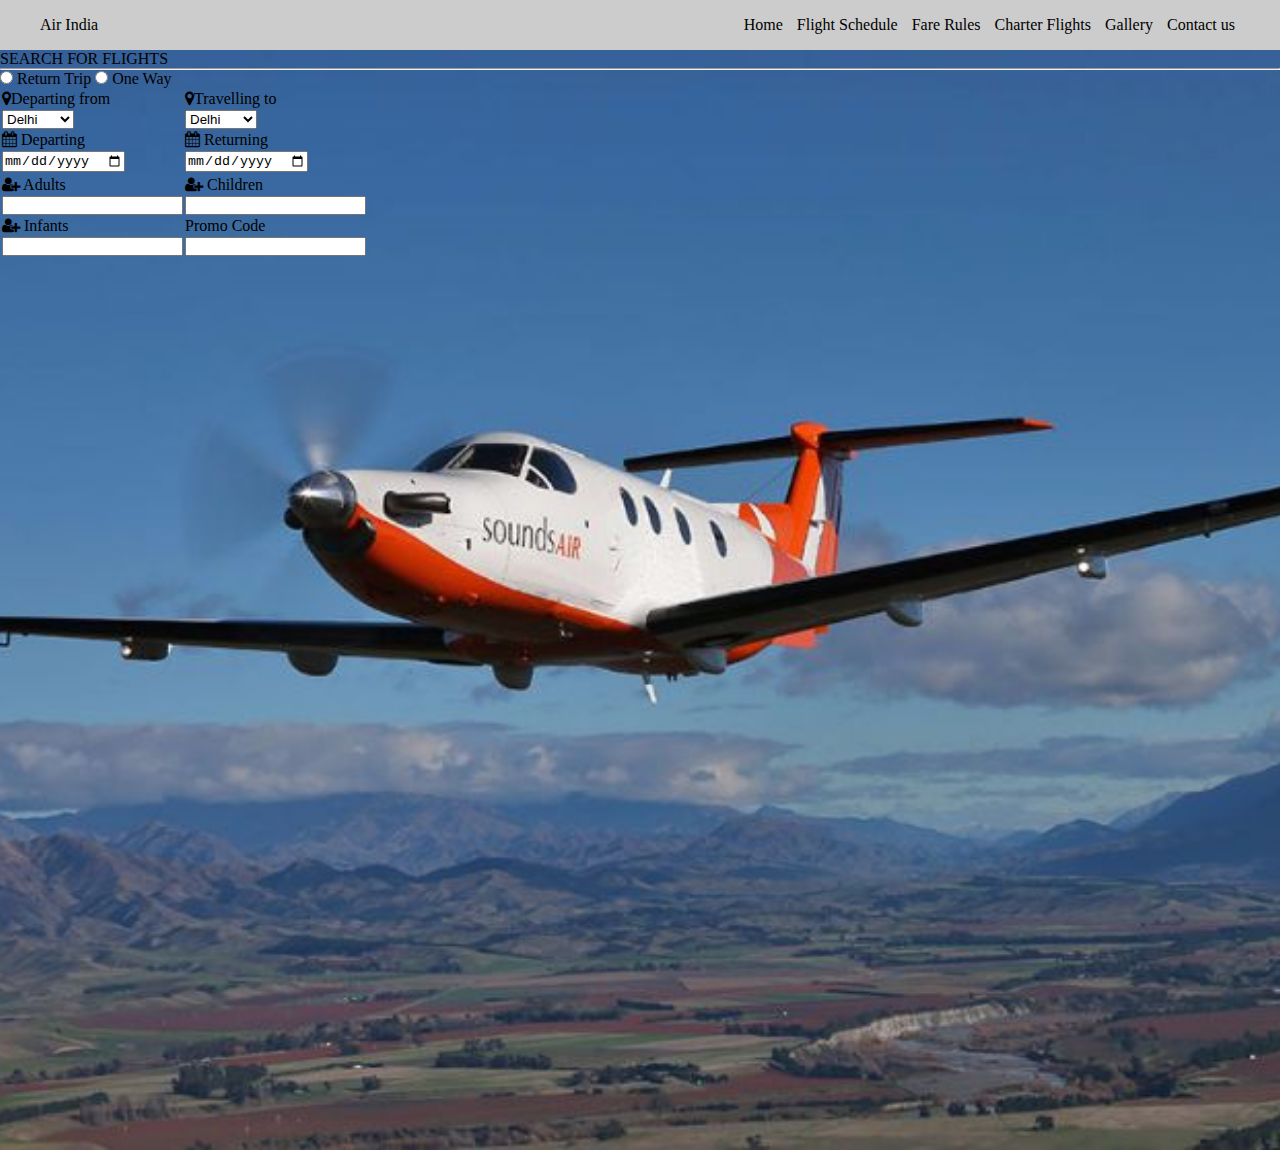
==== index.html @ 854058d1 "just started" ====
<!DOCTYPE html>
<html lang="en">
<head>
    <meta charset="UTF-8">
    <meta name="viewport" content="width=device-width, initial-scale=1.0">
    <title>nav bar</title>
    <link href="https://stackpath.bootstrapcdn.com/font-awesome/4.7.0/css/font-awesome.min.css" rel="stylesheet" >
    <style>
        * {
            padding:0 ;
            margin:0 ;
        }
        header {
            background-color:#ccc;
            position: sticky;
            top:0px ;
        }
        nav {
            max-width: 1200px;
            margin:0px auto ;
            height:50px ;
            line-height: 50px ;
        }
        span.logo {
            float:left;
        }
        #nav-icon {
            display: none;
        }
        ul.menu-items {
            list-style-type: none;
            margin:0 ;
            padding:0 ;
            float:right ;
        }
        /* ul.menu-items {
            float:right;
        } */
        ul li {
            display:inline ;
        }
        ul li a{
            text-decoration: none;
            padding:5px ;
            color:black ;
        }
        ul li:hover {
            background-color:red;
        }
        /* img {
            z-index: 5;
        } */
        #first-image{
            /* position:relative ; */
            /* top:0 ; */
            /* left:0 ; */
            /* right:0 ; */
            /* bottom:0 ; */
            /* z-index: -7; */
            width:1200px ;
            height:auto ;
        }
        #first{
            background-image:url('/images/AC3Q1428.jpg');
            width:100% ;
            height:1100px ;
            background-repeat: no-repeat;
            background-size: cover;
            background-position: center;
        }
        @media screen and (max-width:768px) {
            .menu-items {
                float:left ;
                clear:left ;
            }
            #nav-icon {
                display: block;
            }
            ul.menu-items {
                width:100%;
                text-align:center ;
            }
            ul.menu-items li {
                display:inline-block;
                background-color: aqua;
                width:100% ;
            }
            ul.menu-items li:hover {
                background-color:red;
            }
            #nav-icon {
                float:right ;
                height:50px ;
                width:50px ;
                text-align: center;
                font-size: 30px ;
                background-color:red ;
                cursor:pointer ;
            }
            .menu-items {
                display:none ;
            }
            #nav-icon:before {
                content:'\f0c9 ' ;
                font-family: fontAwesome;
            }
        }
    </style>
</head>
<body>
    <header>
        <nav>
          <span class="logo" id="air">Air India</span>
          <span id="nav-icon" onclick="myfunction()"></span>
          <ul class="menu-items" id="nav-item">
            <li><a href="#">Home</a></li>
            <li><a href="#">Flight Schedule</a></li>
            <li><a href="#">Fare Rules</a></li>
            <li><a href="#">Charter Flights</a></li>
            <li><a href="#">Gallery</a></li>
            <li><a href="#">Contact us</a></li>
          </ul>
        </nav>
    </header>
    <section id="first">
        <div id="container">
            <div id="form">
                <p>SEARCH FOR FLIGHTS</p><hr>
                <input type="radio" id="return-trip" name="one-two-way">
                <label for="return-trip">Return Trip</label>
                <input type="radio" id="one-way" name="one-two-way">
                <label for="one-way">One Way</label><br>
                <table>
                    <tr>
                        <td colspan="2">
                            <label  for="departing-from">
                            <i class="fa fa-map-marker"
                            aria-hidden="true"></i>Departing from
                            </label> 
                        </td>
                        <td colspan="2">
                            <label  for="travelling-to">
                            <i class="fa fa-map-marker"
                            aria-hidden="true"></i>Travelling to
                            </label>
                        </td>
                    </tr>
                    <tr>
                             <td rowspan="2" colspan="2">
                                 <select id="departing-location" name="departing-location">
                                     <option value="delhi">
                                         Delhi
                                     </option>
                                     <option value="chennai">
                                         Chennai
                                     </option>
                                     <option value="Mumbai">
                                         Mumbai
                                     </option>
                                     <opton value="patna">
                                         Patna
                                     </opton>
                                     <option value="Kolkata">
                                         Kolkata
                                     </option>
                                     <option value="amritsar">
                                         Amritsar
                                     </option>
                                 </select>
                             </td>
                             <td rowspan="2" colspan="2">
                                <select id="destination" name="destination">
                                    <option value="delhi">
                                        Delhi
                                    </option>
                                    <option value="chennai">
                                        Chennai
                                    </option>
                                    <option value="Mumbai">
                                        Mumbai
                                    </option>
                                    <opton value="patna">
                                        Patna
                                    </opton>
                                    <option value="Kolkata">
                                        Kolkata
                                    </option>
                                    <option value="amritsar">
                                        Amritsar
                                    </option>
                                </select>
                            </td>
                    </tr>
                    <tr> </tr>
                    <tr>
                        <td colspan="2">
                            <label for="departing-date">
                            <i class="fa fa-calendar" aria-hidden="true">
                             </i>
                             Departing</label>
                        </td>
                        <td colspan="2">
                            <label for="returning-date">
                            <i class="fa fa-calendar" aria-hidden="true">
                             </i>
                             Returning
                             </label>
                        </td>
                    </tr>
                    <tr>
                        <td rowspaan="2" colspan="2">
                            <input type="date" name="departing-date" id="departing-date">
                        </td>
                        <td rowspaan="2" colspan="2">
                            <input type="date" name="returning-date" id="returning-date">
                        </td>
                    </tr>
                    <tr></tr>
                    <tr>
                      <td colspan="2">
                          <label for="adults">
                            <i class="fa fa-user-plus" aria-hidden="true"></i>
                            Adults
                          </label>
                      </td>
                      <td colspan="2">
                        <label for="children">
                            <i class="fa fa-user-plus" aria-hidden="true"></i>
                            Children
                        </label>
                      </td>
                    </tr>
                     <tr>
                       <td colspan="2" rowspan="2">
                           <input type="number" id="adults" name="adults">
                       </td>
                       <td colspan="2" rowspan="2">
                         <input type="number" id="children" name="children">
                       </td>
                     </tr>
                     <tr></tr>
                     <tr>
                        <td colspan="2">
                            <label for="infants">
                              <i class="fa fa-user-plus" aria-hidden="true"></i>
                              Infants
                            </label>
                        </td>
                        <td colspan="2">
                          <label for="Promo-code">
                              Promo Code
                          </label>
                        </td>
                     </tr>
                     <tr>
                        <td colspan="2" rowspan="2">
                            <input type="number" id="Infants" name="infants">
                        </td>
                        <td colspan="2" rowspan="2">
                          <input type="number" id="promo-code" name="promo-code">
                        </td>
                     </tr>
                     <tr></tr>
                     <tr>
                         
                     </tr>
                </table>
            </div>
        </div>
    </section>
    <script>
       function myfunction() {
        var nav=document.getElementById("nav-item") ;
        if(nav.style.display=="none") {
            nav.style.display="block" ;

        } else {
            nav.style.display="none" ;
        }
       }
    </script>
</body>
</html>
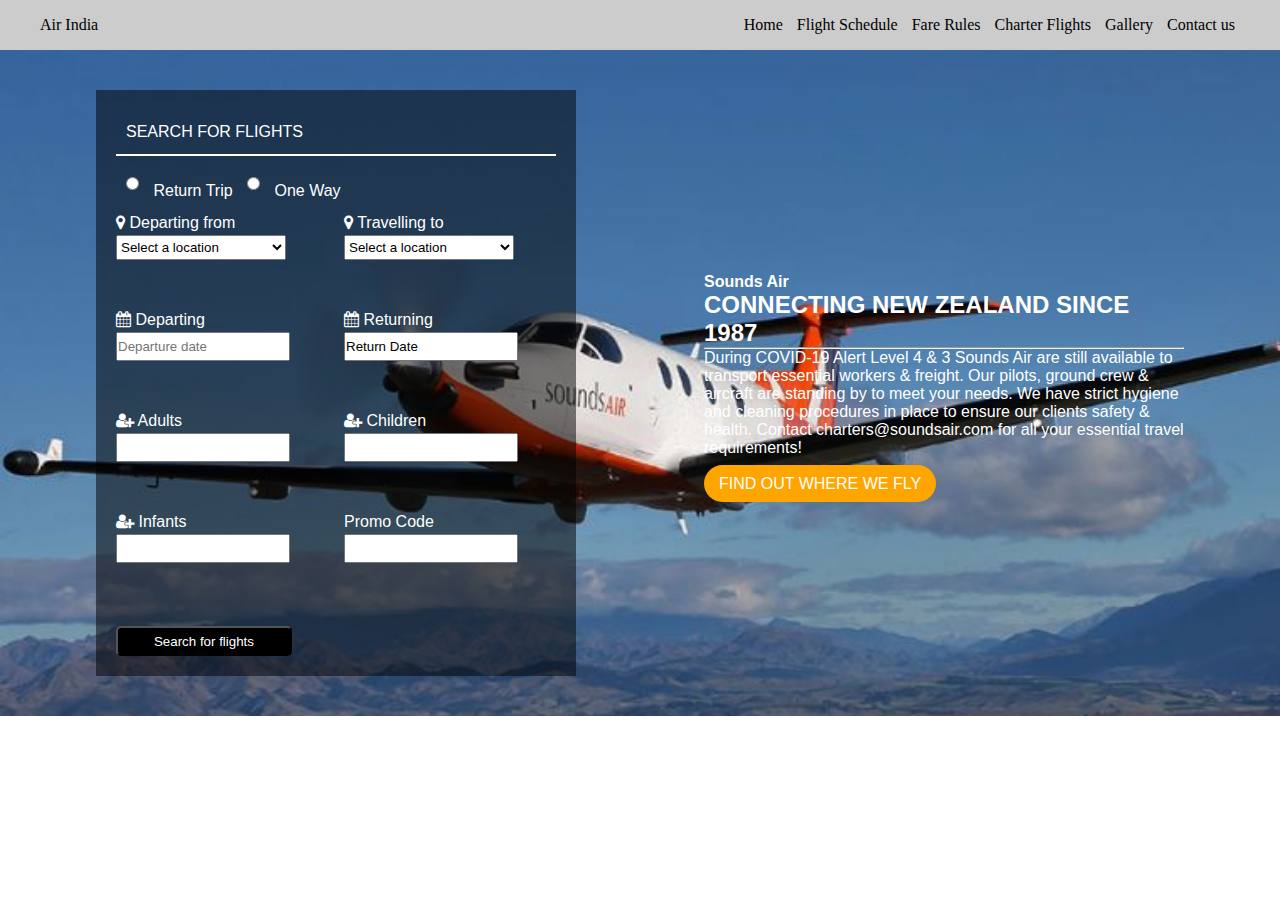
==== commit 06111fb5: "Update index.html" ====
--- a/index.html
+++ b/index.html
@@ -47,27 +47,6 @@
         ul li:hover {
             background-color:red;
         }
-        /* img {
-            z-index: 5;
-        } */
-        #first-image{
-            /* position:relative ; */
-            /* top:0 ; */
-            /* left:0 ; */
-            /* right:0 ; */
-            /* bottom:0 ; */
-            /* z-index: -7; */
-            width:1200px ;
-            height:auto ;
-        }
-        #first{
-            background-image:url('/images/AC3Q1428.jpg');
-            width:100% ;
-            height:1100px ;
-            background-repeat: no-repeat;
-            background-size: cover;
-            background-position: center;
-        }
         @media screen and (max-width:768px) {
             .menu-items {
                 float:left ;
@@ -79,11 +58,14 @@
             ul.menu-items {
                 width:100%;
                 text-align:center ;
+                line-height:25px ;
+                font-size:12px ;
             }
             ul.menu-items li {
                 display:inline-block;
                 background-color: aqua;
                 width:100% ;
+                /* line-height:20px ; */
             }
             ul.menu-items li:hover {
                 background-color:red;
@@ -105,6 +87,108 @@
                 font-family: fontAwesome;
             }
         }
+    </style>
+      <style>
+        section {
+            clear:both ;
+            background-image: url('images/AC3Q1428.jpg');
+            height:100% ;
+            background-size: cover;
+            background-position:left ;
+            background-attachment: fixed;
+            padding:40px ;
+            font-family:Verdana, Geneva, Tahoma, sans-serif ;
+        }
+        #main-container {
+            display: grid;
+            grid-template-columns: 40% 40% ;
+            grid-gap: 1rem ;
+            justify-content: space-around;
+            max-width: 1200px ;
+            margin:0 auto ;
+            align-items: center;
+        }
+        #form-container {
+            box-sizing: border-box;
+            /* background-color: rgba(255,165 , 0 , 0.4); */
+            background-color:rgba(0, 0, 0,0.5) ;
+            padding:20px ;
+            color:white ;
+            line-height:1.5 ;
+            /* width:50% ; */
+        }
+        #article {
+            color:white ;
+            /* align-items: center; */
+        }
+        #heading {
+            border-bottom: 2px solid white ;
+            color:white ;
+            padding:10px ;
+            box-sizing: border-box;
+        }
+    #layout {
+        display:grid ;
+        grid-template-columns: 1fr 1fr ;
+        justify-content: gap-around;
+        /* background-color: orange; */
+        grid-column-gap: 1rem ;
+        grid-row-gap: 3rem;
+        color:white ;
+        /* padding:5px ; */
+    }
+    input , select  {
+        width:80% ;
+        height:25px ;
+        margin:0 auto ;
+    }
+    input[type="radio"] {
+        width:auto ;
+        color:white ;
+        margin: 15px 10px ;
+        /* margin-left:10px ; */
+    }
+    input[type="button"] {
+        margin-top:15px ;
+        width:83% ;
+        color:white ;
+        border-radius: 5px;
+        height:30px;
+        background-color: black;
+    }
+    #flights-details {
+        background-color: rgb(255, 165, 0) ;
+        padding:10px 15px ;
+        box-sizing: border-box;
+        border-radius: 25px ;
+        /* margin-top:10px; */
+    }
+    #flights-details a {
+        text-decoration: none;
+        color:white ;
+        /* margin-top:10px; */
+        /* padding:10px 15px ; */
+        
+    }
+    @media screen and (max-width:768px ) {
+         #main-container {
+             grid-template-columns:1fr ;
+             grid-template-rows: auto auto ;
+             align-items: unset;
+         }
+         #form-container {
+             grid-row-start: 2;
+         }
+         #article {
+             text-align: center;
+         }
+    }
+    @media screen and (max-width:426px ) {
+        #layout {
+            display: block ;
+        }
+
+    }
     </style>
 </head>
 <body>
@@ -122,149 +206,125 @@
           </ul>
         </nav>
     </header>
-    <section id="first">
-        <div id="container">
-            <div id="form">
-                <p>SEARCH FOR FLIGHTS</p><hr>
+    <section id="sec1">
+        <div id="main-container">
+            <div id="form-container">
+                <div id="heading">SEARCH FOR FLIGHTS</div>
+                <form>
                 <input type="radio" id="return-trip" name="one-two-way">
                 <label for="return-trip">Return Trip</label>
                 <input type="radio" id="one-way" name="one-two-way">
                 <label for="one-way">One Way</label><br>
-                <table>
-                    <tr>
-                        <td colspan="2">
-                            <label  for="departing-from">
-                            <i class="fa fa-map-marker"
-                            aria-hidden="true"></i>Departing from
-                            </label> 
-                        </td>
-                        <td colspan="2">
-                            <label  for="travelling-to">
-                            <i class="fa fa-map-marker"
-                            aria-hidden="true"></i>Travelling to
-                            </label>
-                        </td>
-                    </tr>
-                    <tr>
-                             <td rowspan="2" colspan="2">
-                                 <select id="departing-location" name="departing-location">
-                                     <option value="delhi">
-                                         Delhi
-                                     </option>
-                                     <option value="chennai">
-                                         Chennai
-                                     </option>
-                                     <option value="Mumbai">
-                                         Mumbai
-                                     </option>
-                                     <opton value="patna">
-                                         Patna
-                                     </opton>
-                                     <option value="Kolkata">
-                                         Kolkata
-                                     </option>
-                                     <option value="amritsar">
-                                         Amritsar
-                                     </option>
-                                 </select>
-                             </td>
-                             <td rowspan="2" colspan="2">
-                                <select id="destination" name="destination">
-                                    <option value="delhi">
-                                        Delhi
-                                    </option>
-                                    <option value="chennai">
-                                        Chennai
-                                    </option>
-                                    <option value="Mumbai">
-                                        Mumbai
-                                    </option>
-                                    <opton value="patna">
-                                        Patna
-                                    </opton>
-                                    <option value="Kolkata">
-                                        Kolkata
-                                    </option>
-                                    <option value="amritsar">
-                                        Amritsar
-                                    </option>
-                                </select>
-                            </td>
-                    </tr>
-                    <tr> </tr>
-                    <tr>
-                        <td colspan="2">
-                            <label for="departing-date">
-                            <i class="fa fa-calendar" aria-hidden="true">
-                             </i>
-                             Departing</label>
-                        </td>
-                        <td colspan="2">
-                            <label for="returning-date">
-                            <i class="fa fa-calendar" aria-hidden="true">
-                             </i>
-                             Returning
-                             </label>
-                        </td>
-                    </tr>
-                    <tr>
-                        <td rowspaan="2" colspan="2">
-                            <input type="date" name="departing-date" id="departing-date">
-                        </td>
-                        <td rowspaan="2" colspan="2">
-                            <input type="date" name="returning-date" id="returning-date">
-                        </td>
-                    </tr>
-                    <tr></tr>
-                    <tr>
-                      <td colspan="2">
-                          <label for="adults">
-                            <i class="fa fa-user-plus" aria-hidden="true"></i>
-                            Adults
-                          </label>
-                      </td>
-                      <td colspan="2">
-                        <label for="children">
-                            <i class="fa fa-user-plus" aria-hidden="true"></i>
-                            Children
-                        </label>
-                      </td>
-                    </tr>
-                     <tr>
-                       <td colspan="2" rowspan="2">
-                           <input type="number" id="adults" name="adults">
-                       </td>
-                       <td colspan="2" rowspan="2">
-                         <input type="number" id="children" name="children">
-                       </td>
-                     </tr>
-                     <tr></tr>
-                     <tr>
-                        <td colspan="2">
-                            <label for="infants">
-                              <i class="fa fa-user-plus" aria-hidden="true"></i>
-                              Infants
-                            </label>
-                        </td>
-                        <td colspan="2">
-                          <label for="Promo-code">
-                              Promo Code
-                          </label>
-                        </td>
-                     </tr>
-                     <tr>
-                        <td colspan="2" rowspan="2">
-                            <input type="number" id="Infants" name="infants">
-                        </td>
-                        <td colspan="2" rowspan="2">
-                          <input type="number" id="promo-code" name="promo-code">
-                        </td>
-                     </tr>
-                     <tr></tr>
-                     <tr>
-                         
-                     </tr>
-                </table>
+                <div id="layout">
+                <div id="departing-from">
+                    <label  for="departing-from">
+                        <i class="fa fa-map-marker"
+                        aria-hidden="true"></i> Departing from
+                    </label><br>
+                    <select id="departing-location" name="departing-location" placeholder="select a location">
+                        <option value="" selected disabled>Select a location</option> 
+                        <option value="delhi">
+                            Delhi
+                        </option>
+                        <option value="chennai">
+                            Chennai
+                        </option>
+                        <option value="Mumbai">
+                            Mumbai
+                        </option>
+                        <opton value="patna">
+                            Patna
+                        </opton>
+                        <option value="Kolkata">
+                            Kolkata
+                        </option>
+                        <option value="amritsar">
+                            Amritsar
+                        </option>
+                    </select>
+                </div>
+                <div id="travelling-to">
+                    <label  for="travelling-to">
+                        <i class="fa fa-map-marker"
+                        aria-hidden="true"></i> Travelling to
+                    </label><br>
+                    <select id="destination" name="destination">
+                        <option value="" selected disabled>Select a location</option>
+                        <option value="delhi">
+                            Delhi
+                        </option>
+                        <option value="chennai">
+                            Chennai
+                        </option>
+                        <option value="Mumbai">
+                            Mumbai
+                        </option>
+                        <opton value="patna">
+                            Patna
+                        </opton>
+                        <option value="Kolkata">
+                            Kolkata
+                        </option>
+                        <option value="amritsar">
+                            Amritsar
+                        </option>
+                    </select>
+                </div>
+                <div id="departure">
+                    <label for="departing-date">
+                        <i class="fa fa-calendar" aria-hidden="true">
+                         </i> Departing
+                    </label><br>
+                    <input type="text" name="departing-date" placeholder="Departure date"  id="departing-date" onfocus="this.type='date'">
+                </div>
+                <div id="arrival">
+                    <label for="returning-date">
+                        <i class="fa fa-calendar" aria-hidden="true">
+                         </i> Returning
+                     </label><br>
+                     <input type="text" name="returning-date" id="returning-date" value="Return Date" onfocus="this.type='date'"> 
+                </div>
+                <div id="adults-d">
+                    <label for="adults">
+                        <i class="fa fa-user-plus" aria-hidden="true"></i>
+                        Adults
+                    </label><br>
+                    <input type="number" id="adults" name="adults">
+                </div>
+                <div id="children-d">
+                    <label for="children">
+                        <i class="fa fa-user-plus" aria-hidden="true"></i>
+                        Children
+                    </label><br>
+                    <input type="number" id="children" name="children">
+                </div>
+                <div id="infants-d">
+                    <label for="infants">
+                        <i class="fa fa-user-plus" aria-hidden="true"></i>
+                        Infants
+                      </label><br>
+                      <input type="number" id="Infants" name="infants">
+                </div>
+                <div id="promo">
+                    <label for="Promo-code">
+                        Promo Code
+                    </label><br>
+                    <input type="number" id="promo-code" name="promo-code">
+                </div>
+                <div id="search">
+                    <input type="button" value="Search for flights">
+                </div>
+            </div>
+                </form>
+            </div>
+            <div id="article">
+                <h4>Sounds Air</h4>
+                <h2>CONNECTING NEW ZEALAND SINCE 1987</h2>
+                <hr>
+                <p>
+                    During COVID-19 Alert Level 4 & 3 Sounds Air are still available to transport essential workers & freight. Our pilots, ground crew & aircraft are standing by to meet your needs. We have strict hygiene and cleaning procedures in place to ensure our clients safety & health. Contact charters@soundsair.com for all your essential travel requirements!
+                </p><br>
+                <span id="flights-details"><a href="#">FIND OUT WHERE WE FLY</a></span>
             </div>
         </div>
     </section>
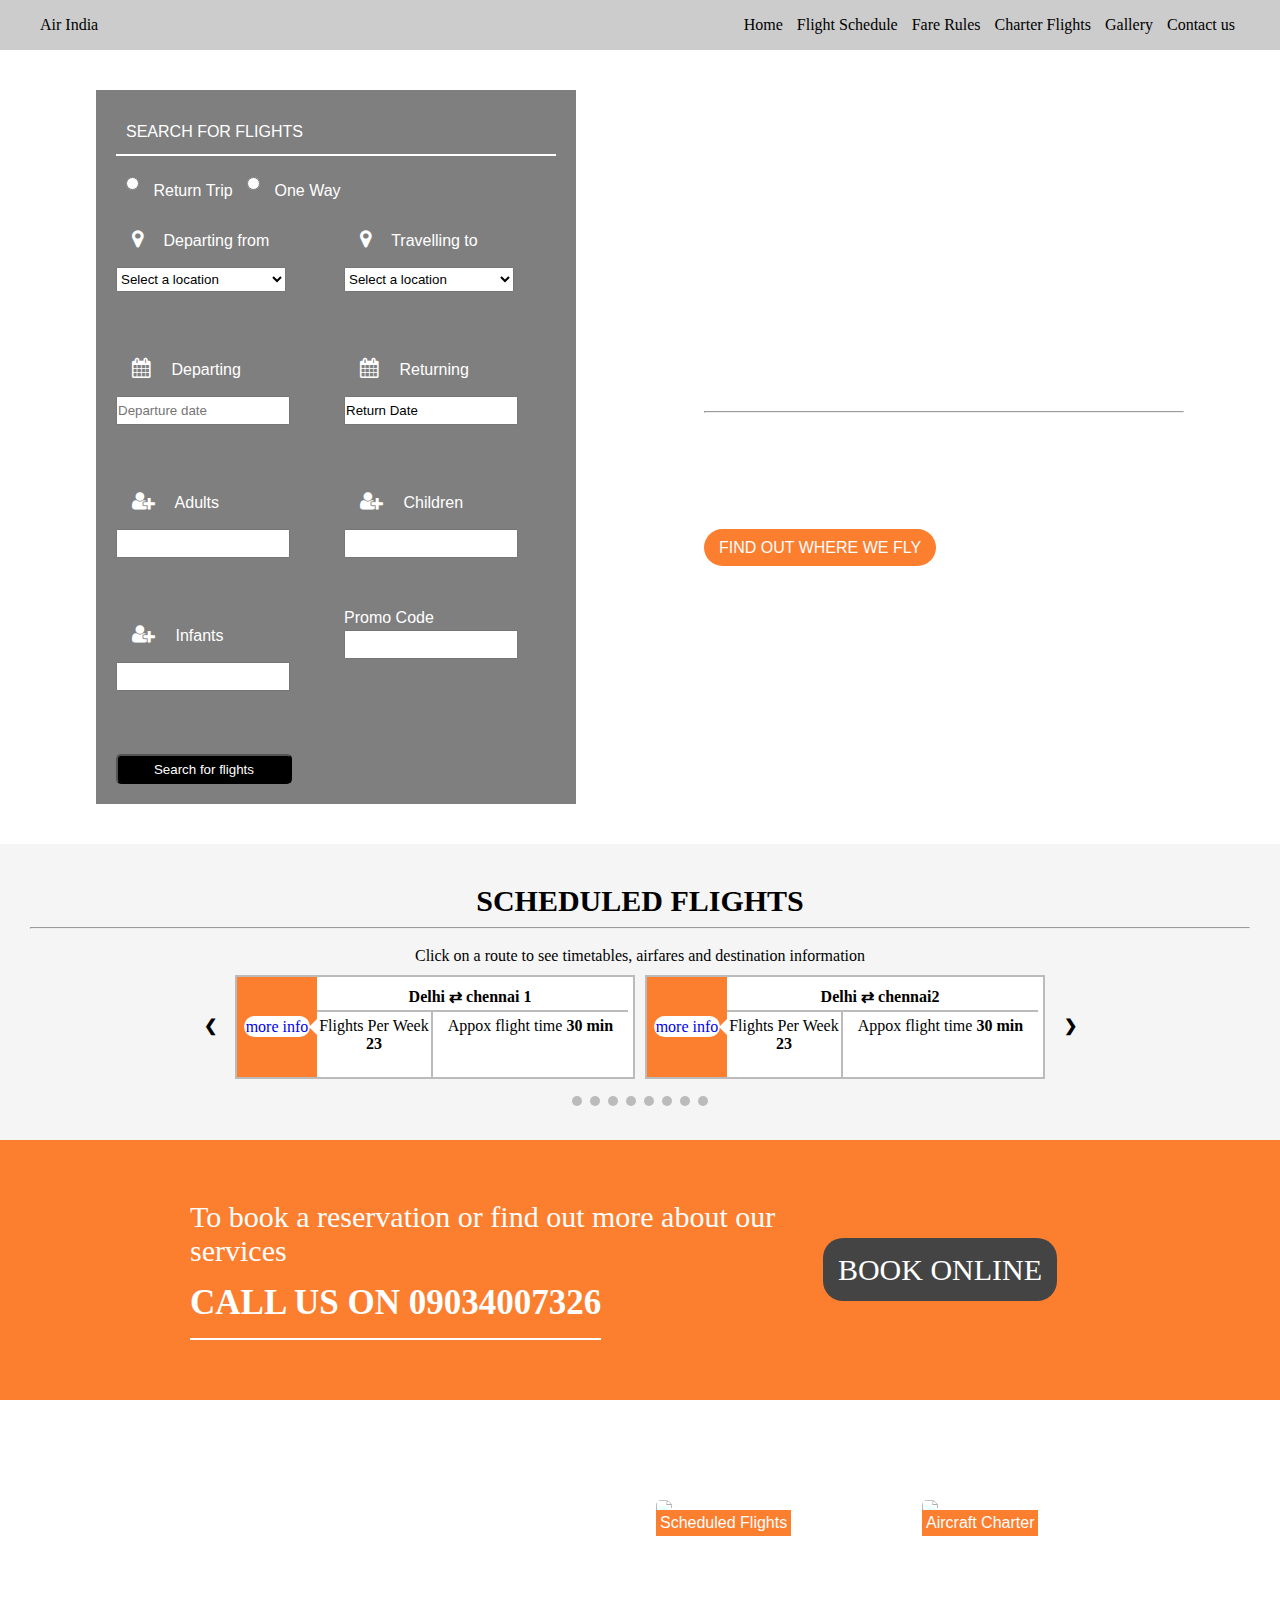
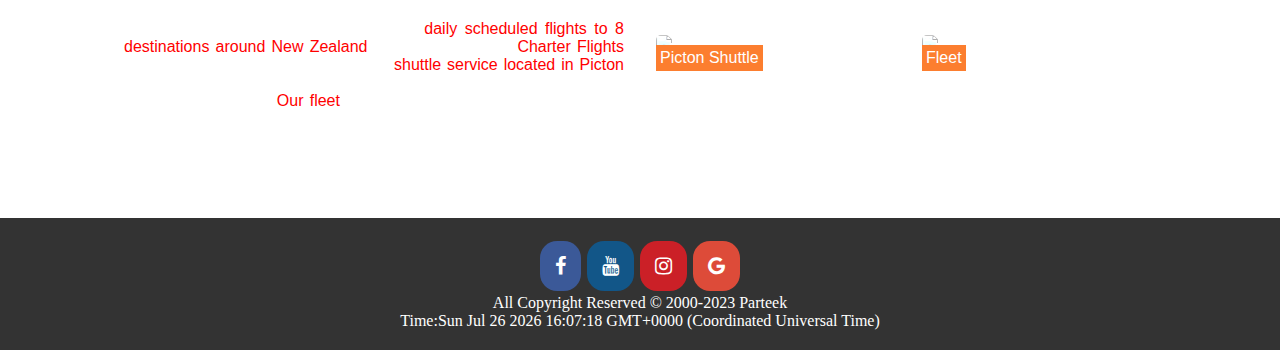
==== commit 6a665163: "Update index.html" ====
--- a/index.html
+++ b/index.html
@@ -9,11 +9,13 @@
         * {
             padding:0 ;
             margin:0 ;
+            /* font-family:Verdana, Geneva, Tahoma, sans-serif; */
         }
         header {
             background-color:#ccc;
             position: sticky;
             top:0px ;
+            z-index: 10 ;
         }
         nav {
             max-width: 1200px;
@@ -47,7 +49,31 @@
         ul li:hover {
             background-color:red;
         }
+        /* img {
+            z-index: 5;
+        } */
+        #first-image{
+            /* position:relative ; */
+            /* top:0 ; */
+            /* left:0 ; */
+            /* right:0 ; */
+            /* bottom:0 ; */
+            /* z-index: -7; */
+            width:1200px ;
+            height:auto ;
+        }
+        /* #first{
+            background-image:url('/images/AC3Q1428.jpg');
+            width:100% ;
+            height:1100px ;
+            background-repeat: no-repeat;
+            background-size: cover;
+            background-position: center;
+        } */
         @media screen and (max-width:768px) {
+            /* header {
+                position:relative ;
+            } */
             .menu-items {
                 float:left ;
                 clear:left ;
@@ -89,12 +115,12 @@
         }
     </style>
       <style>
-        section {
+        section#sec1 {
             clear:both ;
-            background-image: url('images/AC3Q1428.jpg');
+            background-image: url('images/43-9.jpg');
             height:100% ;
             background-size: cover;
-            background-position:left ;
+            background-position:top ;
             background-attachment: fixed;
             padding:40px ;
             font-family:Verdana, Geneva, Tahoma, sans-serif ;
@@ -157,7 +183,7 @@
         background-color: black;
     }
     #flights-details {
-        background-color: rgb(255, 165, 0) ;
+        background-color: #fc7e2f  ;
         padding:10px 15px ;
         box-sizing: border-box;
         border-radius: 25px ;
@@ -171,6 +197,9 @@
         
     }
     @media screen and (max-width:768px ) {
+        #sec1 {
+            padding:0px ;
+        }
          #main-container {
              grid-template-columns:1fr ;
              grid-template-rows: auto auto ;
@@ -178,6 +207,7 @@
          }
          #form-container {
              grid-row-start: 2;
+             padding:10px  ;
          }
          #article {
              text-align: center;
@@ -189,6 +219,354 @@
         }
 
     }
+    </style>
+      <style>
+        section#sec2 {
+            background-color: whitesmoke;
+            margin:0 auto ;
+            text-align:center ;
+            box-sizing: border-box;
+            padding:30px ;
+        }
+        .slide-container {
+        max-width: 820px;
+        margin:0 auto ;
+        display: flex;
+        padding:10px ;
+        position:relative ;
+        }
+        a.slides {
+            text-decoration: none ;
+            /* color:white  ; */
+            /* display:block ; */
+            display: none ;
+            /* float:left ; */
+            margin: 0 auto ;
+            /* height:100px ; */
+            width:400px ;
+            margin-bottom:3px ;
+        }
+        .slides:first-child {
+                display:block ;
+            }
+            .slides:nth-child(2) {
+                display: block ;
+            }
+        .link-container {
+            border:2px solid #bbb ;
+            /* height:100px ; */
+            cursor:pointer ;
+            /* width:400px ; */
+            margin:0 auto ;
+            position:relative ;
+        }
+        #flight-heading {
+            /* display:inline-block ; */
+            line-height: 1.5 ;
+            font-weight: bold;
+            font-size:30px ;
+            padding:4px ;
+        }
+        .more-info {
+            background-color: #fc7e2f ;
+            text-align:center ;
+            float:left ;
+            width:80px ;
+            line-height:100px ;
+            box-sizing: border-box;
+        }
+        .more-info span {
+            background-color:white;
+            border-radius:30px ;
+            padding:2px ;
+        }
+        .details {
+            background-color: white ;
+            box-sizing: border-box;
+            height:100px ;
+            padding:5px ;
+            position: static;
+            color:black ;
+            /* font-size: 2vw ; */
+        }
+        .loc{
+            border-bottom: 2px solid #bbb;
+            padding:5px 5px;
+            box-sizing: border-box;
+            height:30px ;
+            font-weight: bold;
+        }
+        .frequency {
+            width:30% ;
+            float:left ;
+            border-right:2px solid #bbb ;
+            box-sizing: border-box;
+            height:67px ;
+            /* box-sizing: border-box; */
+            padding-top:5px ;
+            font-weight: bold;
+        }
+        .frequency span {
+            font-weight: lighter;
+        }
+        .travel-time {
+            padding-top:5px ;
+            box-sizing: border-box;
+            height:67px ;
+            font-weight: bold;
+        }
+        .travel-time span {
+            font-weight: lighter;
+        }
+        .loc::after {
+            content: " ";
+            position:absolute ;
+            top:50% ;
+            left:64px ;
+            /* background-color:white ; */
+            margin-top:-8px ;
+            border-width: 8px ;
+            border-style: solid;
+            /* z-index:3 ; */
+            border-color:transparent white transparent transparent ;
+        }
+        #prev {
+            position:absolute ;
+            top:40% ;
+            right:100% ;
+            width:20px  ;
+            color:black ;
+            font-weight:bold ;
+            transition:0.6 ease ;
+            border-radius:0 3px 3px 0 ;
+            user-select: none;
+        }
+        #next {
+            position:absolute ;
+            top:40% ;
+            left:100% ;
+            width:20px  ;
+            color:black ;
+            font-weight:bold ;
+            transition:0.6 ease ;
+            border-radius:0 3px 3px 0 ;
+            user-select: none;
+        }
+        #prev:hover , #next:hover {
+            background-color:rgba(150, 150, 150,0.2) ;
+            cursor:pointer ;
+        }
+        #bullets {
+            clear:both ;
+            text-align:center ;
+        }
+        .dot {
+            cursor:pointer ;
+            height:10px ;
+            width:10px ;
+            margin:0 2px ;
+            background-color:#bbb ;
+            border-radius:50% ;
+            display:inline-block ;
+            transition:background-color o.6s ease ;
+        }
+         .active {
+            cursor:pointer ;
+            height:10px ;
+            width:10px ;
+            margin:0 2px ;
+            background-color:#bbb ;
+            border-radius:50% ;
+            display:inline-block ;
+            background-color: #717171;
+            transition:background-color o.6s ease ;
+        }
+        .dot:hover {
+            background-color: #717171;
+        }
+        @media  (max-width: 768px) {
+            .slides:first-child {
+                display:block ;
+            }
+            .slides:nth-child(2) {
+                display: none ;
+            }
+        }
+    </style>
+    <style>
+        #sec3 {
+            background-color: #fc7e2f ;
+        }
+        #sec3-main-container {
+            display: grid;
+            grid-template-columns: 2fr 1fr;
+            max-width:900px ;
+            padding:60px 60px;
+            color:white ;
+            margin:0 auto ;
+            font-size:30px ;
+            justify-content: center;
+        }
+        #box2 {
+            align-self: center;
+            justify-self: center;
+        }
+        #book-online {
+            color:white ;
+            background-color: #666;
+            padding:15px ; 
+            background-color: #444;
+            border-radius:20px ;
+            text-decoration: none;
+            
+        }
+       #box1 div:nth-child(2) {
+          font-weight: bold;
+          border-bottom:2px solid white ;
+          font-size:35px ;
+          line-height:2 ;
+          display: inline-block;
+       }
+       @media  (max-width: 796px ) {
+           #sec3-main-container {
+               grid-template-columns: 1fr;
+               grid-template-rows:2fr 1fr ;
+               /* padding: 100px ; */
+               padding:50px ;
+               max-width: 1080px;
+               line-height: 1.5;
+               margin:0 auto ; 
+           }
+           #book-online {
+               padding:10px ;
+               font-size: 20px ;
+           }
+       }
+       #sec4 {
+           
+           
+           padding:50px  10px;
+           background-image:linear-gradient(hsla(208, 93%, 27%, 0.9),rgba(3, 90, 166 , 0.7)) ,url('https://media-cdn.tripadvisor.com/media/photo-s/0e/35/2d/3c/sounds-air.jpg'); 
+           /* background-color: rgba(88, 141, 168 , 1); */
+           background-repeat: no-repeat;
+           background-attachment:fixed ;
+           background-size: cover;
+       }
+       #sec4-main-container {
+           display:grid ;
+           grid-template-columns : 500px 500px;
+           justify-content: center;
+           grid-gap:2rem ;
+           color:white ;
+           font-size:12px ;
+           padding:40px ;
+           font-size:16px ;
+           text-align: justify;
+           font-family:Verdana, Geneva, Tahoma, sans-serif;
+           
+       }
+       #content-box>span {
+           display:inline-block ;
+           border-bottom:2px solid white ;
+       }
+       #content-box>h1{
+           line-height: 2.3;
+           font-size: 40px;
+       }
+       #content-box p span {
+            color:red ;
+       }
+       #image-container {
+           display:grid ;
+           grid-template-columns: 1fr 1fr;
+           /* grid-template-rows: 100px 100px; */
+           justify-content: space-between;
+           grid-gap: 2rem ;
+           z-index:1 ;
+           /* grid-row-gap: 2rem ; */
+       }
+       .image-box {
+           border-radius:5px ;
+           position:relative ;
+           margin:10px 0 ;
+           overflow:hidden ;
+       }
+       .image-box img {
+           max-height:200px ;
+           max-width:250px ;
+       }
+       .image-title {
+           position:absolute ;
+           top:10px ;
+           left:0px ;
+           display:inline-block ;
+           padding:2px 0px 2px 5px ;
+           /* background-color: orange; */
+           background-color:#fc7e2f ;
+           padding:4px ;
+           
+       }
+       .image-box img {
+           transform-origin: 50% 65%;
+           transition :transform 5s , filter 3s ease-in-out ;
+           filter:brightness(120%) ;
+       }
+       .image-box:hover img {
+           filter:brightness(100%) ;
+           transform:scale(1.4) ;
+       }
+       @media  (max-width: 796px ) {
+        #sec4-main-container {
+            padding:10px ;
+            grid-template-columns: 1fr;
+            justify-content: center;
+        }
+       }
+       @media  (max-width: 426px ) {
+        #image-container {
+            /* display:block ; */
+            margin:10px auto ;
+               grid-template-columns: 1fr;
+               grid-template-rows:repeat(4,1fr) ;
+               justify-content: center;
+           }
+       }
+       footer {
+        background-color: #333;
+        text-align: center;
+        padding:20px 10px ;
+        color:white ;
+       }
+       /* footer a {
+           text-decoration: none;
+           color:white ;
+           font-size: 30px ;
+           width:30px ;
+           padding:10px 3px  ;
+       } */
+       .fa {
+           padding:15px ;
+           font-size:20px ;
+           width:20
+           px ;
+           text-align:center ;
+           text-decoration: none;
+           margin:3px 1px ;
+           color:white ;
+           border-radius:17px ;
+       }
+       .fa-facebook {
+           background:#3b5998 ;
+       }
+       .fa-google {
+           background:#dd4b39 ;
+       }
+       .fa-youtube {
+           background:#125688 ;
+       }
+       .fa-instagram {
+           background: #cb2027 ;
+       }
     </style>
 </head>
 <body>
@@ -328,16 +706,437 @@
             </div>
         </div>
     </section>
+    <!-- <section id="first">
+        <div id="container">
+            <div id="form">
+                <p>SEARCH FOR FLIGHTS</p><hr>
+                <input type="radio" id="return-trip" name="one-two-way">
+                <label for="return-trip">Return Trip</label>
+                <input type="radio" id="one-way" name="one-two-way">
+                <label for="one-way">One Way</label><br>
+                <table>
+                    <tr>
+                        <td colspan="2">
+                            <label  for="departing-from">
+                            <i class="fa fa-map-marker"
+                            aria-hidden="true"></i>Departing from
+                            </label> 
+                        </td>
+                        <td colspan="2">
+                            <label  for="travelling-to">
+                            <i class="fa fa-map-marker"
+                            aria-hidden="true"></i>Travelling to
+                            </label>
+                        </td>
+                    </tr>
+                    <tr>
+                             <td rowspan="2" colspan="2">
+                                 <select id="departing-location" name="departing-location">
+                                     <option value="delhi">
+                                         Delhi
+                                     </option>
+                                     <option value="chennai">
+                                         Chennai
+                                     </option>
+                                     <option value="Mumbai">
+                                         Mumbai
+                                     </option>
+                                     <opton value="patna">
+                                         Patna
+                                     </opton>
+                                     <option value="Kolkata">
+                                         Kolkata
+                                     </option>
+                                     <option value="amritsar">
+                                         Amritsar
+                                     </option>
+                                 </select>
+                             </td>
+                             <td rowspan="2" colspan="2">
+                                <select id="destination" name="destination">
+                                    <option value="delhi">
+                                        Delhi
+                                    </option>
+                                    <option value="chennai">
+                                        Chennai
+                                    </option>
+                                    <option value="Mumbai">
+                                        Mumbai
+                                    </option>
+                                    <opton value="patna">
+                                        Patna
+                                    </opton>
+                                    <option value="Kolkata">
+                                        Kolkata
+                                    </option>
+                                    <option value="amritsar">
+                                        Amritsar
+                                    </option>
+                                </select>
+                            </td>
+                    </tr>
+                    <tr> </tr>
+                    <tr>
+                        <td colspan="2">
+                            <label for="departing-date">
+                            <i class="fa fa-calendar" aria-hidden="true">
+                             </i>
+                             Departing</label>
+                        </td>
+                        <td colspan="2">
+                            <label for="returning-date">
+                            <i class="fa fa-calendar" aria-hidden="true">
+                             </i>Returning
+                             </label>
+                        </td>
+                    </tr>
+                    <tr>
+                        <td rowspaan="2" colspan="2">
+                            <input type="date" name="departing-date" id="departing-date">
+                        </td>
+                        <td rowspaan="2" colspan="2">
+                            <input type="date" name="returning-date" id="returning-date">
+                        </td>
+                    </tr>
+                    <tr></tr>
+                    <tr>
+                      <td colspan="2">
+                          <label for="adults">
+                            <i class="fa fa-user-plus" aria-hidden="true"></i>
+                            Adults
+                          </label>
+                      </td>
+                      <td colspan="2">
+                        <label for="children">
+                            <i class="fa fa-user-plus" aria-hidden="true"></i>
+                            Children
+                        </label>
+                      </td>
+                    </tr>
+                     <tr>
+                       <td colspan="2" rowspan="2">
+                           <input type="number" id="adults" name="adults">
+                       </td>
+                       <td colspan="2" rowspan="2">
+                         <input type="number" id="children" name="children">
+                       </td>
+                     </tr>
+                     <tr></tr>
+                     <tr>
+                        <td colspan="2">
+                            <label for="infants">
+                              <i class="fa fa-user-plus" aria-hidden="true"></i>
+                              Infants
+                            </label>
+                        </td>
+                        <td colspan="2">
+                          <label for="Promo-code">
+                              Promo Code
+                          </label>
+                        </td>
+                     </tr>
+                     <tr>
+                        <td colspan="2" rowspan="2">
+                            <input type="number" id="Infants" name="infants">
+                        </td>
+                        <td colspan="2" rowspan="2">
+                          <input type="number" id="promo-code" name="promo-code">
+                        </td>
+                     </tr>
+                     <tr></tr>
+                     <tr>
+                         
+                     </tr>
+                </table>
+            </div>
+        </div>
+    </section> -->
+    <section id="sec2">
+        <div class="content-e">
+           <div id="flight-heading">SCHEDULED FLIGHTS</div><hr><br>
+           <p>Click on a route to see timetables, airfares and destination information</p>
+            <div class="slide-container">
+               <a href="#" class="slides">
+                  <div class="link-container">
+                    <div class="more-info">
+                      <span>more info</span>
+                    </div>
+                    <div class="details">
+                        <div class="loc">Delhi &#8644 chennai 1</div>
+                        <div class="frequency">
+                            <span>Flights Per Week</span>
+                            23
+                        </div>
+                        <div class="travel-time">
+                            <span>Appox flight time</span>
+                            30 min
+                        </div>
+                    </div>
+                  </div>
+               </a>
+               <a href="#" class="slides">
+                <div class="link-container">
+                  <div class="more-info">
+                    <span>more info</span>
+                  </div>
+                  <div class="details">
+                      <div class="loc">Delhi &#8644 chennai2</div>
+                      <div class="frequency">
+                          <span>Flights Per Week</span>
+                          23
+                      </div>
+                      <div class="travel-time">
+                          <span>Appox flight time</span>
+                          30 min
+                      </div>
+                  </div>
+                </div>
+             </a>
+             <a href="#" class="slides">
+                <div class="link-container">
+                  <div class="more-info">
+                    <span>more info</span>
+                  </div>
+                  <div class="details">
+                      <div class="loc">Delhi &#8644 chennai 3</div>
+                      <div class="frequency">
+                          <span>Flights Per Week</span>
+                          23
+                      </div>
+                      <div class="travel-time">
+                          <span>Appox flight time</span>
+                          30 min
+                      </div>
+                  </div>
+                </div>
+             </a>
+             <a href="#" class="slides">
+              <div class="link-container">
+                <div class="more-info">
+                  <span>more info</span>
+                </div>
+                <div class="details">
+                    <div class="loc">Delhi &#8644 chennai4</div>
+                    <div class="frequency">
+                        <span>Flights Per Week</span>
+                        23
+                    </div>
+                    <div class="travel-time">
+                        <span>Appox flight time</span>
+                        30 min
+                    </div>
+                </div>
+              </div>
+           </a>
+           <a href="#" class="slides">
+            <div class="link-container">
+              <div class="more-info">
+                <span>more info</span>
+              </div>
+              <div class="details">
+                  <div class="loc">Delhi &#8644 chennai 5</div>
+                  <div class="frequency">
+                      <span>Flights Per Week</span>
+                      23
+                  </div>
+                  <div class="travel-time">
+                      <span>Appox flight time</span>
+                      30 min
+                  </div>
+              </div>
+            </div>
+         </a>
+         <a href="#" class="slides">
+          <div class="link-container">
+            <div class="more-info">
+              <span>more info</span>
+            </div>
+            <div class="details">
+                <div class="loc">Delhi &#8644 chennai 6</div>
+                <div class="frequency">
+                    <span>Flights Per Week</span>
+                    23
+                </div>
+                <div class="travel-time">
+                    <span>Appox flight time</span>
+                    30 min
+                </div>
+            </div>
+          </div>
+       </a>
+       <a href="#" class="slides">
+          <div class="link-container">
+            <div class="more-info">
+              <span>more info</span>
+            </div>
+            <div class="details">
+                <div class="loc">Delhi &#8644 chennai 7</div>
+                <div class="frequency">
+                    <span>Flights Per Week</span>
+                    23
+                </div>
+                <div class="travel-time">
+                    <span>Appox flight time</span>
+                    30 min
+                </div>
+            </div>
+          </div>
+       </a>
+       <a href="#" class="slides">
+        <div class="link-container">
+          <div class="more-info">
+            <span>more info</span>
+          </div>
+          <div class="details">
+              <div class="loc">Delhi &#8644 chennai 8</div>
+              <div class="frequency">
+                  <span>Flights Per Week</span>
+                  23
+              </div>
+              <div class="travel-time">
+                  <span>Appox flight time</span>
+                  30 min
+              </div>
+          </div>
+        </div>
+     </a>
+             <a id="prev" onclick="plusSlides(-1)" >&#10094</a>
+             <a id="next" onclick="plusSlides(1)" >&#10095</a>
+            </div>
+            <div id="bullets">
+                <span class="dot" onclick="currentSlide(1)" ></span>
+                <span class="dot" onclick="currentSlide(2)" ></span>
+                <span class="dot" onclick="currentSlide(3)" ></span>
+                <span class="dot" onclick="currentSlide(4)" ></span>
+                <span class="dot" onclick="currentSlide(5)" ></span>
+                <span class="dot" onclick="currentSlide(6)" ></span>
+                <span class="dot" onclick="currentSlide(7)" ></span>
+                <span class="dot" onclick="currentSlide(8)" ></span>
+            </div>
+        </div>
+        </section>
+        <section id="sec3">
+            <div id="sec3-main-container">
+                <div id="box1">
+                  <div>
+                   To book a reservation or find out more about our services 
+                  </div>
+                 <div>
+                    CALL US ON 09034007326
+                 </div>
+                </div>
+               <div id="box2">
+                   <a href="#" id="book-online"> BOOK ONLINE</a>
+               </div>
+            
+        </div>
+        </section>
+        <section id="sec4">
+            <div id="sec4-main-container"> 
+               <div id="content-box">
+                   <span>SOUNDS AIR</span>
+                   <h1>SERVICES</h1>
+                   <p>
+                    From the ground to the sky we provide services that enhance our passengers' travel experience. We offer <span>daily scheduled flights to 8 destinations around New Zealand</span>span as well as our <span>Charter Flights</span> that provide true aviation luxury. Our<span> shuttle service located in Picton</span> is available to transfer passengers to and from the Picton Airport and the Picton township.<span> Our fleet </span>delivers excellent safety, reliability and passenger comfort. 
+                   </p>
+               </div>
+               <div id="image-container">
+                <div class="image-box" >
+                    <img src="images/routes-map.jpg" title="scheduled flights">
+                    <div class="image-title">Scheduled Flights</div>
+                </div>
+                <div class="image-box" >
+                    <img src="images/pilatus-interior.jpg" title="Aircraft Charter">
+                    <div class="image-title">Aircraft Charter</div>
+                </div>
+                <div class="image-box" >
+                    <img src="images/picton-shuttle.jpg" title="Picton Shuttle">
+                    <div class="image-title">Picton Shuttle</div>
+                </div>
+                <div class="image-box" >
+                    <img src="images/Pilatus.jpg" title="Fleet">
+                    <div class="image-title">Fleet</div>
+                </div>
+               </div>
+            </div>
+        </section>
+        <footer>
+            <div id="footer-main-container"> 
+                 <a href="#" class="fa fa-facebook"></a>
+                 <a href="#" class="fa fa-youtube"></a>
+                 <a href="#" class="fa fa-instagram"></a>
+                 <a href="#" class="fa fa-google"></a><br>
+                 <span>All Copyright Reserved &#169 2000-2023 Parteek</span><br>
+                 <span> Time:</span><span id="timing"></span>
+            </div>
+        </footer>
     <script>
        function myfunction() {
         var nav=document.getElementById("nav-item") ;
         if(nav.style.display=="none") {
             nav.style.display="block" ;
-
         } else {
             nav.style.display="none" ;
         }
        }
     </script>
+    <script>
+        if(Number(screen.availWidth) <= 768) {
+            var indx=1 ;
+        }  else {
+            var indx=2 ;
+        }
+        // showSlides(indx) ;
+        function currentSlide(x) {
+            showSlides(indx=x) ;
+        }
+        function plusSlides(x) {
+            showSlides(indx+=x) ;
+        }
+        function showSlides(n) { 
+            var i ;
+            var slides=document.getElementsByClassName("slides") ;
+            var dots=document.getElementsByClassName("dot") ;
+            
+            for(i=0;i<slides.length;i++) {
+                slides[i].style.display="none" ;
+            }
+            // for(i=0 ; i< dots.length ; i++) {
+            //  dots[i].className = dots[i].className.replace("active"," ") ;
+            // // if(dots[i].className=="active")  {
+            // //     dots[i].className="dot" ;
+            // // }
+            // }
+            if(Number(screen.availWidth) <= 768 ) {
+                if(n > slides.length)  {
+              indx=1 ;
+            }
+            if(n < 1)  {
+                indx=slides.length ;
+            }
+                slides[indx-1].style.display="block";
+            } 
+            else {
+                dots[0].style.display="none" ;
+                if(n > slides.length)  {
+              indx=2 ;
+            }
+            if(n < 2)  {
+                indx=slides.length ;
+            }
+                slides[indx-1].style.display="block";
+            slides[indx-2].style.display="block";
+
+            }
+                        // dots[indx-2].className ="active" ;
+        }
+    </script>
+    <script>
+        var time =document.getElementById("timing") ;
+        
+        setInterval(function () {
+            time.innerHTML=Date() ;
+        } , 10) ;
+    </script>
 </body>
-</html>+</html> 